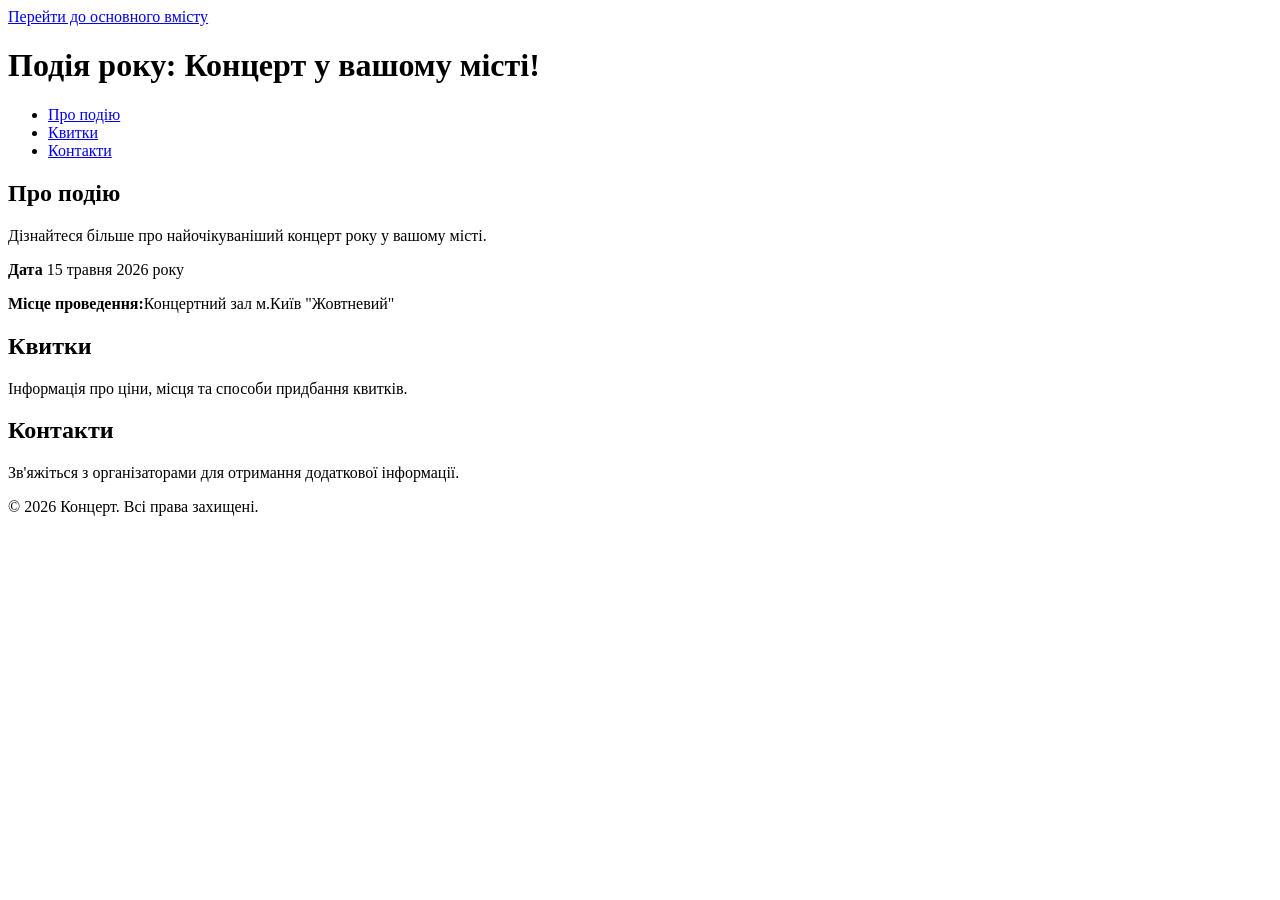
==== M6.l6/index.html @ 3902e8d2 "Update index.html" ====
<!DOCTYPE html>
<html lang="en">
<head>
    <meta charset="UTF-8">
    <meta name="viewport" content="width=device-width, initial-scale=1.0">
    <title>Бронювання квитків</title>
    <link rel="stylesheet" href="style.css">
</head>
<body>
<a href="#main-content" class="skip-link">Перейти до основного вмісту</a>

<header>
    <h1>Подія року: Концерт у вашому місті!</h1>
    
    <nav>
        <ul>
            <li><a href="#about-event">Про подію</a></li>
            <li><a href="#tickets">Квитки</a></li>
            <li><a href="#contact">Контакти</a></li>
        </ul>
    </nav>
</header>

<main id="main-content">
    
    <section id="about-event">
        <h2>Про подію</h2>
        <p>Дізнайтеся більше про найочікуваніший концерт року у вашому місті.</p>
        <p> <strong>Дата</strong> 15 травня 2026 року</p>
        <p> <strong>Місце проведення:</strong>Концертний зал м.Київ "Жовтневий" </p>
    </section>

    <section id="tickets">
        <h2>Квитки</h2>
        <p>Інформація про ціни, місця та способи придбання квитків.</p>
    </section>

    <section id="contact">
        <h2>Контакти</h2>
        <p>Зв'яжіться з організаторами для отримання додаткової інформації.</p>
    </section>

</main>
<footer>
    <p>&copy; 2026 Концерт. Всі права захищені.</p>
</footer>
</body>
</html>
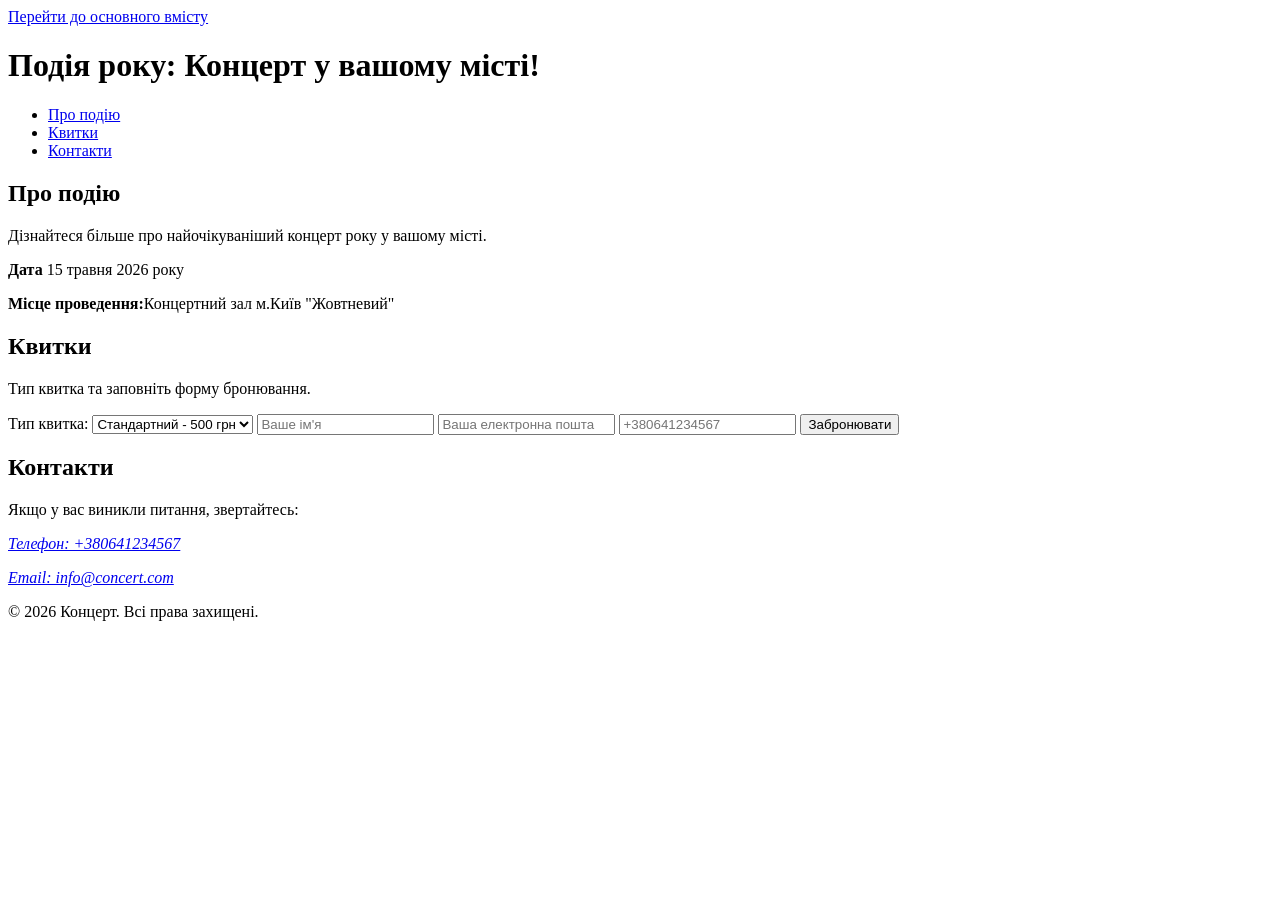
==== commit b4daea2b: "Update index.html" ====
--- a/M6.l6/index.html
+++ b/M6.l6/index.html
@@ -32,14 +32,29 @@
 
     <section id="tickets">
         <h2>Квитки</h2>
-        <p>Інформація про ціни, місця та способи придбання квитків.</p>
+        <p>Тип квитка та заповніть форму бронювання.</p>
+        <form action="submit_ticket.php" method="POST">
+            <label for="ticket-type">Тип квитка:</label>
+            <select id="ticket-type" name="ticket_type" required>
+                <option value="standard">Стандартний - 500 грн</option>
+                <option value="vip">VIP - 1500 грн</option>
+            </select>
+           <input type="text" placeholder="Ваше ім'я" name="name" required>
+           <input type="email" placeholder="Ваша електронна пошта" name="email" required>
+           <input type="tel" placeholder="+380641234567" name="phone">
+              <button type="submit">Забронювати</button>
+        </form>
+
     </section>
 
     <section id="contact">
         <h2>Контакти</h2>
-        <p>Зв'яжіться з організаторами для отримання додаткової інформації.</p>
+        <p>Якщо у вас виникли питання, звертайтесь:</p>
+        <address>
+            <p><a href="tel:+380641234567">Телефон: +380641234567</a></p>
+            <p><a href="mailto:info@concert.com">Email: info@concert.com</a></p>
+        </address>
     </section>
-
 </main>
 <footer>
     <p>&copy; 2026 Концерт. Всі права захищені.</p>
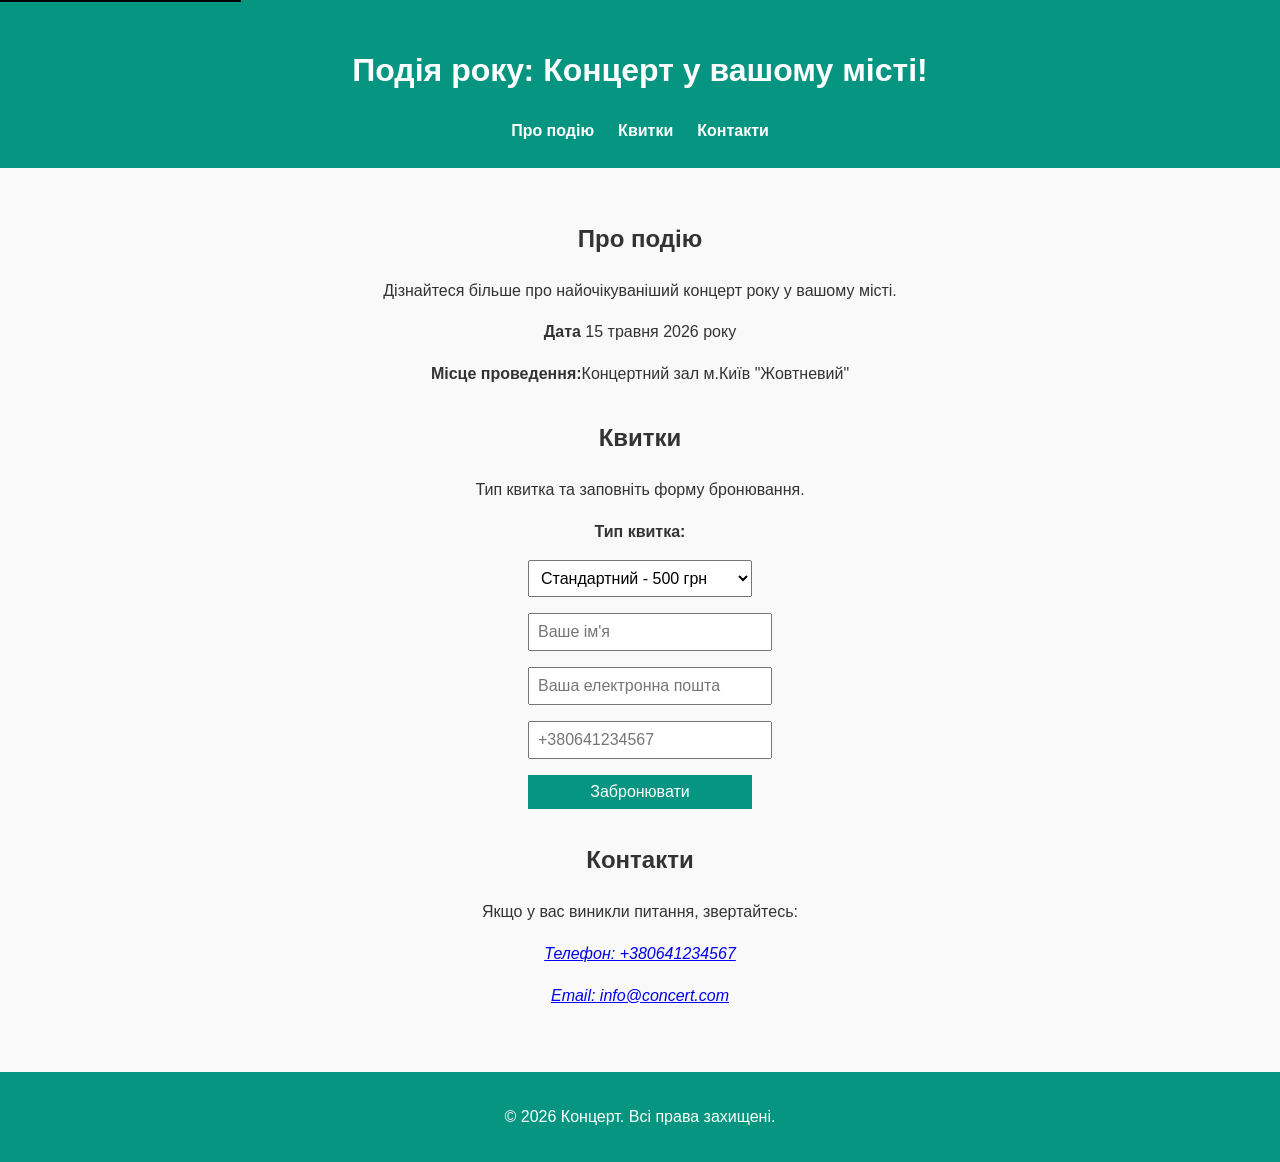
==== commit dfdd743b: "Update index.html" ====
--- a/M6.l6/index.html
+++ b/M6.l6/index.html
@@ -42,7 +42,7 @@
            <input type="text" placeholder="Ваше ім'я" name="name" required>
            <input type="email" placeholder="Ваша електронна пошта" name="email" required>
            <input type="tel" placeholder="+380641234567" name="phone">
-              <button type="submit">Забронювати</button>
+              <button type="submit" a href="thank.html">Забронювати</button>
         </form>
 
     </section>
--- a/M6.l6/style.css
+++ b/M6.l6/style.css
@@ -0,0 +1,92 @@
+
+body {
+    font-family: Arial;
+    background-color: #f9f9f9;
+    color: #333;
+    line-height: 1.6;
+    margin: 0;
+    padding: 0;
+    text-align: center;
+}
+
+
+header {
+    background-color: #069580;
+    color: #fff;
+    text-align: center;
+    padding: 1.5em 0;
+}
+
+
+nav ul {
+    list-style: none;
+    display: flex;
+    justify-content: center;
+    gap: 1.5em;
+    padding: 0;
+    margin: 0;
+}
+
+nav a {
+    text-decoration: none;
+    color: #fff;
+    font-weight: bold;
+}
+
+.skip-link {
+    position: absolute;
+    top: -40px;
+    left: 0;
+    background-color: #000;
+    color: #fff;
+    padding: 8px 12px;
+    text-decoration: none;
+}
+
+.skip-link:focus {
+    top: 0;
+}
+main {
+    padding: 2em;
+}
+
+section {
+    margin-bottom: 2em;
+}
+
+form {
+    max-width: 14em;
+    margin: 0 auto;
+    display: flex;
+    flex-direction: column;
+    gap: 1em;
+}
+
+
+label {
+    font-weight: bold;
+}
+
+input, select, button {
+    padding: 0.5em;
+    font-size: 1em;
+    width: 100%;
+}
+
+button {
+    background-color: #069580;
+    color: #fff;
+    cursor: pointer;
+    border: none;
+}
+
+button:hover {
+    background-color: #0055aa;
+}
+
+footer {
+    background-color: #069580;
+    padding: 1em;
+    color: #fff;
+    text-align: center;
+}
